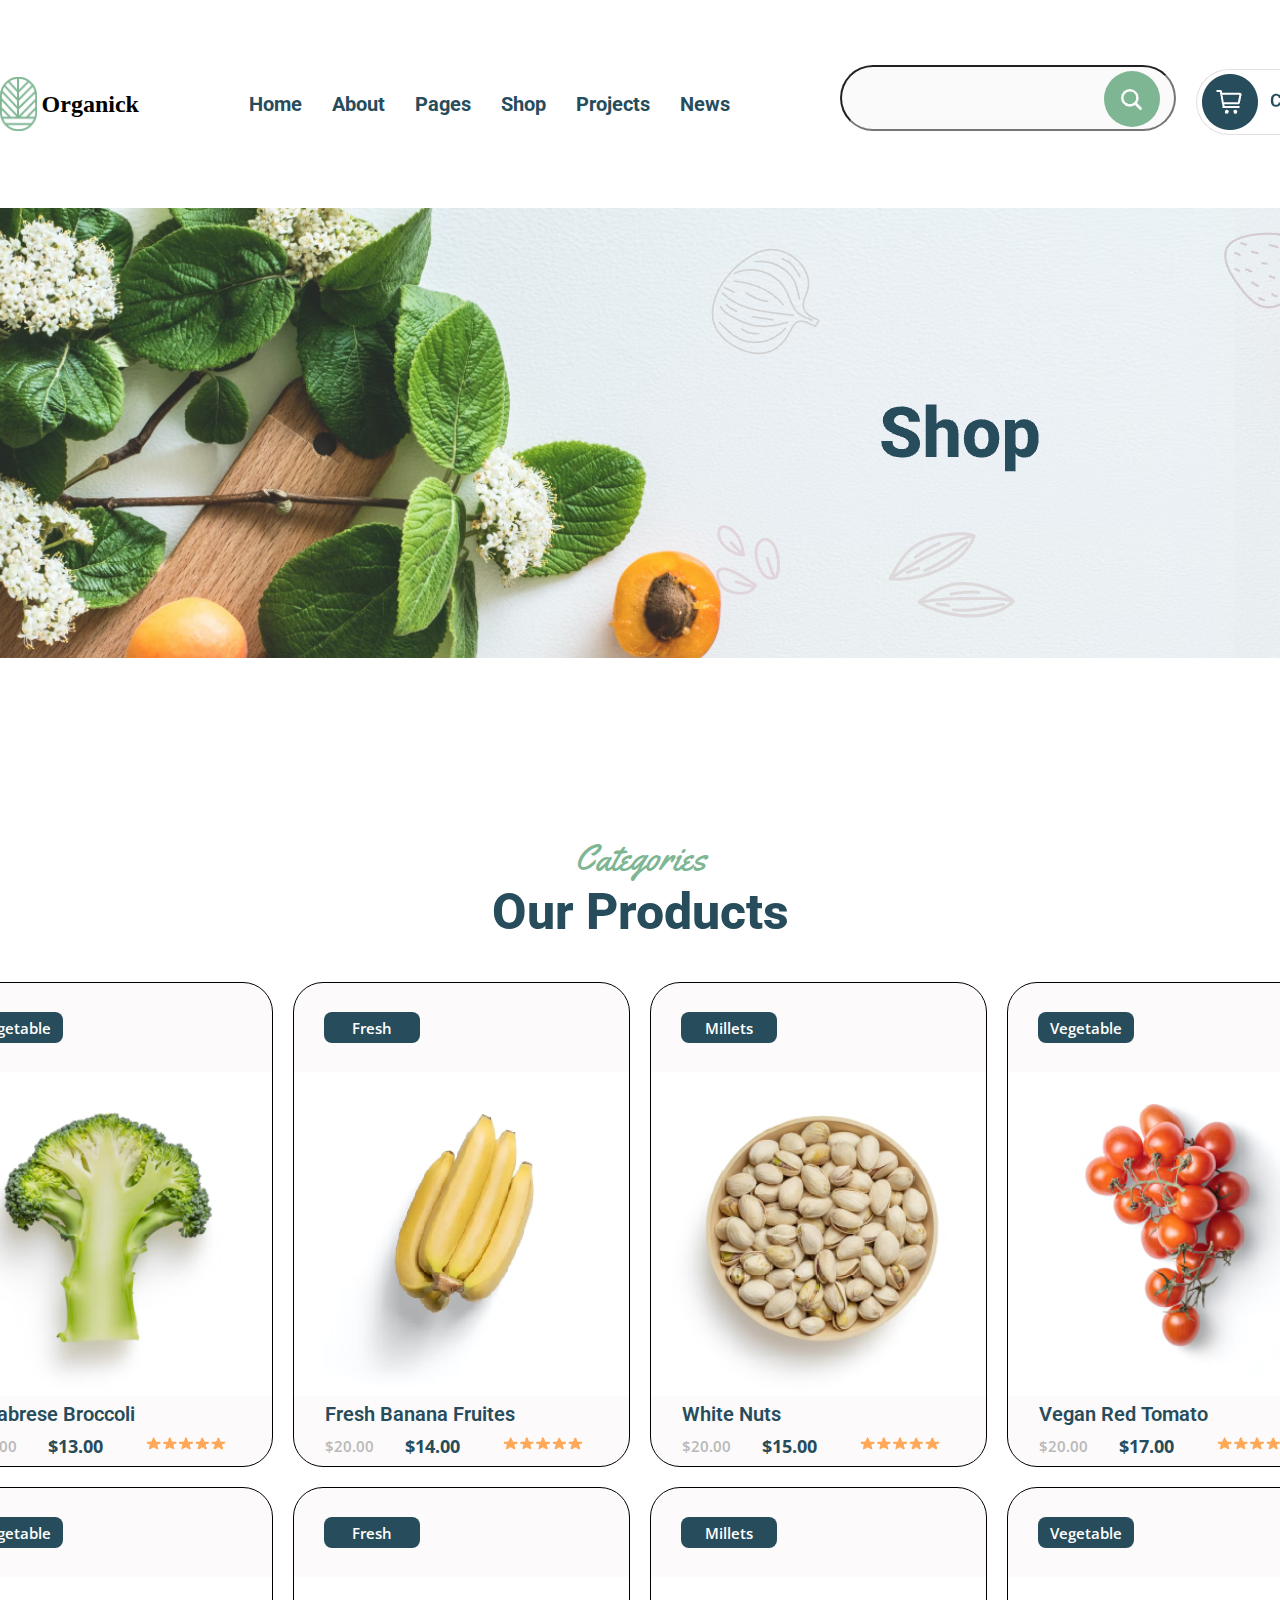
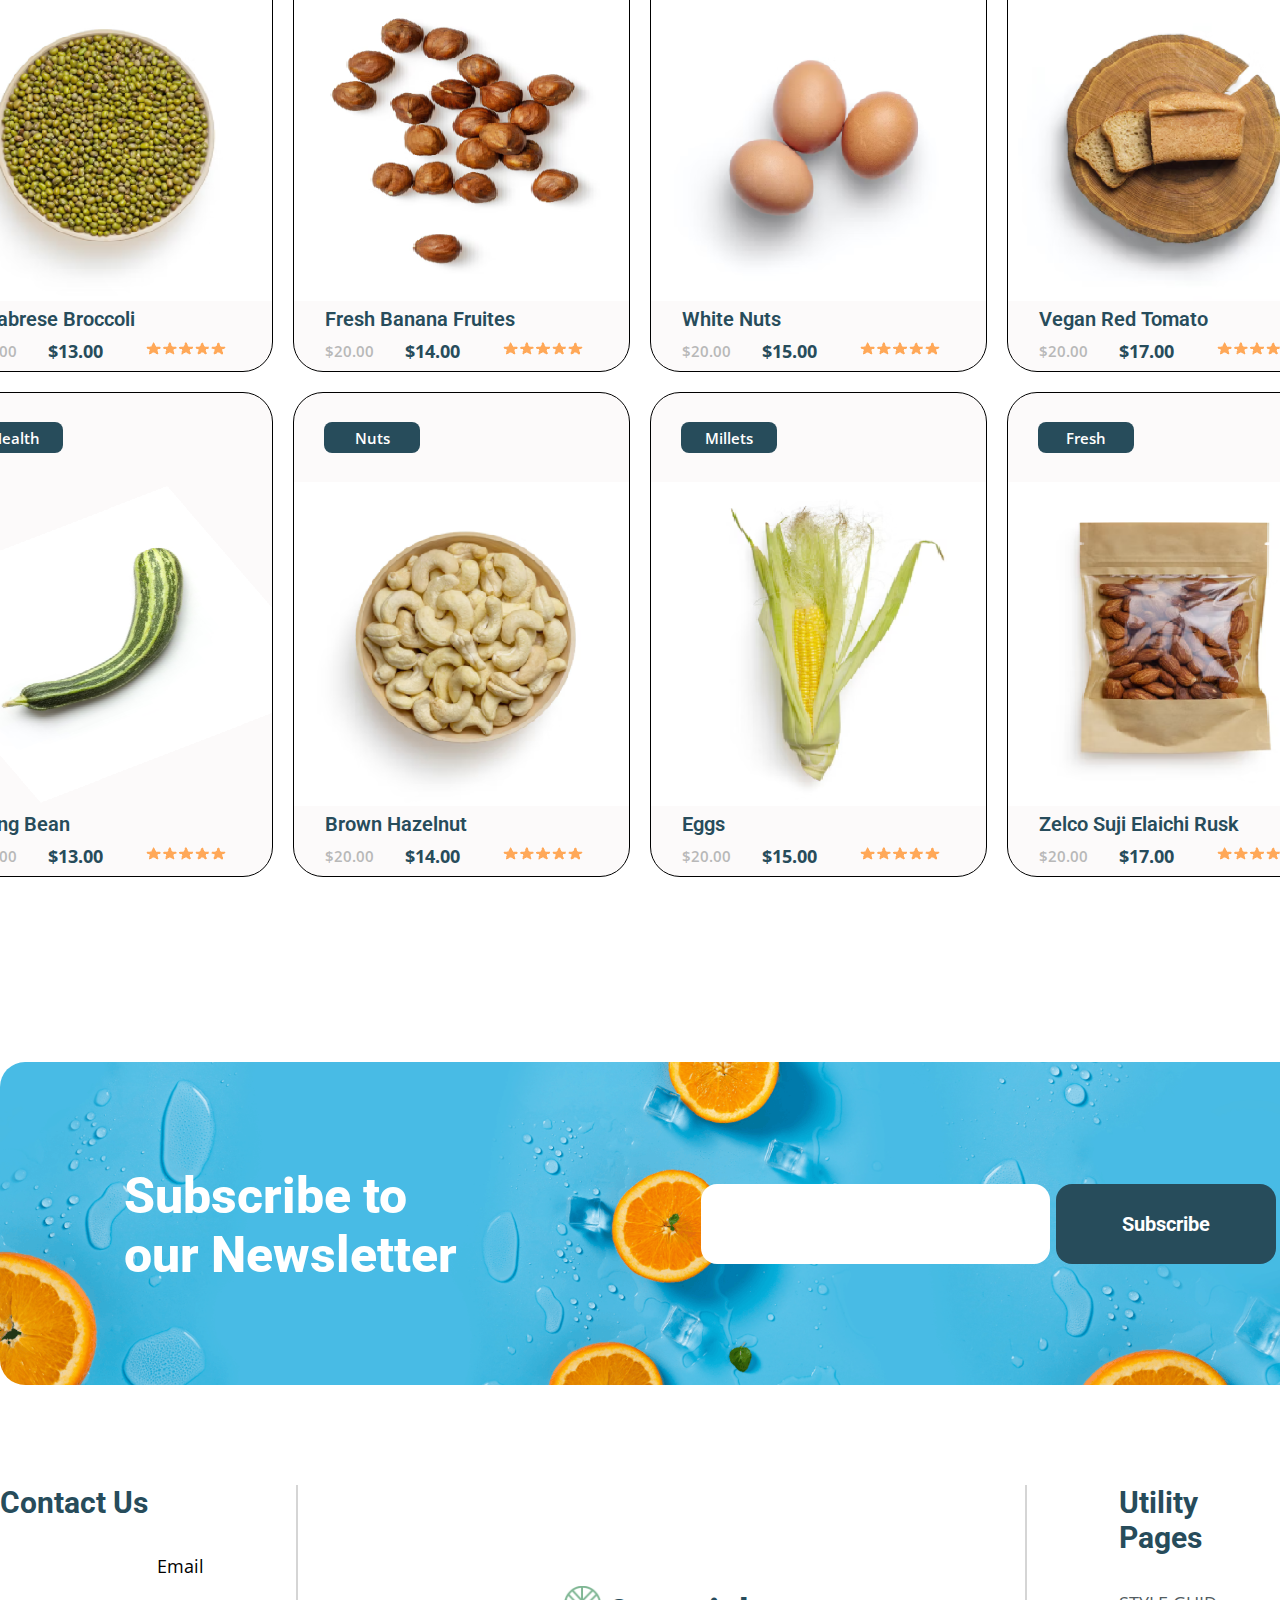
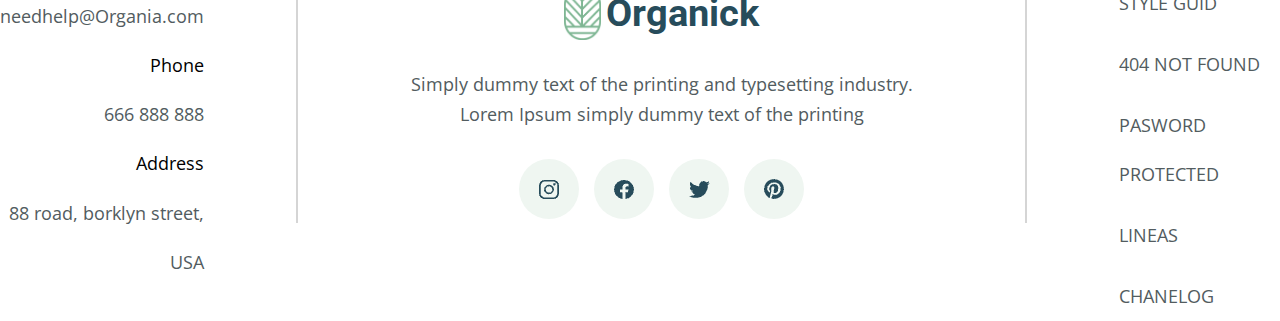
==== assets/html/tretiy.html @ 6e3fae32 "organik" ====
<!DOCTYPE html>
<html lang="en">

<head>
   <meta charset="UTF-8">
   <meta name="viewport" content="width=device-width, initial-scale=1.0">
   <title>Document</title>

   <!-- link__css -->
   <link rel="stylesheet" href="../css/tretiy.css">
   <!-- google__fonts -->
   <link rel="preconnect" href="https://fonts.googleapis.com">
   <link rel="preconnect" href="https://fonts.gstatic.com" crossorigin>
   <link
      href="https://fonts.googleapis.com/css2?family=Dancing+Script:wght@700&family=Dosis:wght@600&family=Gothic+A1&family=Lato:ital,wght@0,100;0,300;0,400;0,700;0,900;1,100;1,300;1,400;1,700;1,900&family=Montserrat:ital,wght@0,100..900;1,100..900&family=Mukta&family=Nunito+Sans:ital,opsz,wght@0,6..12,200..1000;1,6..12,200..1000&family=Open+Sans:ital,wght@0,300..800;1,300..800&family=Oswald:wght@200..700&family=Poppins:ital,wght@0,100;0,200;0,300;0,400;0,500;0,600;0,700;0,800;0,900;1,100;1,200;1,300;1,400;1,500;1,600;1,700;1,800;1,900&family=Prompt:ital,wght@0,100;0,200;0,300;0,400;0,500;0,600;0,700;0,800;0,900;1,100;1,200;1,300;1,400;1,500;1,600;1,700;1,800;1,900&family=Roboto:ital,wght@0,100;0,300;0,400;0,500;0,700;0,900;1,100;1,300;1,400;1,500;1,700;1,900&display=swap"
      rel="stylesheet">
   <link rel="preconnect" href="https://fonts.googleapis.com">
   <link rel="preconnect" href="https://fonts.gstatic.com" crossorigin>
   <link
      href="https://fonts.googleapis.com/css2?family=Dancing+Script:wght@700&family=Dosis:wght@600&family=Gothic+A1&family=Lato:ital,wght@0,100;0,300;0,400;0,700;0,900;1,100;1,300;1,400;1,700;1,900&family=Montserrat:ital,wght@0,100..900;1,100..900&family=Mukta&family=Nunito+Sans:ital,opsz,wght@0,6..12,200..1000;1,6..12,200..1000&family=Open+Sans:ital,wght@0,300..800;1,300..800&family=Oswald:wght@200..700&family=Poppins:ital,wght@0,100;0,200;0,300;0,400;0,500;0,600;0,700;0,800;0,900;1,100;1,200;1,300;1,400;1,500;1,600;1,700;1,800;1,900&family=Prompt:ital,wght@0,100;0,200;0,300;0,400;0,500;0,600;0,700;0,800;0,900;1,100;1,200;1,300;1,400;1,500;1,600;1,700;1,800;1,900&family=Roboto:ital,wght@0,100;0,300;0,400;0,500;0,700;0,900;1,100;1,300;1,400;1,500;1,700;1,900&display=swap"
      rel="stylesheet">
   <link rel="preconnect" href="https://fonts.googleapis.com">
   <link rel="preconnect" href="https://fonts.gstatic.com" crossorigin>
   <link
      href="https://fonts.googleapis.com/css2?family=Dancing+Script:wght@700&family=Dosis:wght@600&family=Gothic+A1&family=Lato:ital,wght@0,100;0,300;0,400;0,700;0,900;1,100;1,300;1,400;1,700;1,900&family=Montserrat:ital,wght@0,100..900;1,100..900&family=Mukta&family=Nunito+Sans:ital,opsz,wght@0,6..12,200..1000;1,6..12,200..1000&family=Open+Sans:ital,wght@0,300..800;1,300..800&family=Oswald:wght@200..700&family=Poppins:ital,wght@0,100;0,200;0,300;0,400;0,500;0,600;0,700;0,800;0,900;1,100;1,200;1,300;1,400;1,500;1,600;1,700;1,800;1,900&family=Prompt:ital,wght@0,100;0,200;0,300;0,400;0,500;0,600;0,700;0,800;0,900;1,100;1,200;1,300;1,400;1,500;1,600;1,700;1,800;1,900&family=Roboto:ital,wght@0,100;0,300;0,400;0,500;0,700;0,900;1,100;1,300;1,400;1,500;1,700;1,900&family=Yellowtail&display=swap"
      rel="stylesheet">


</head>

<body>

<!-- main-start -->

<main>


      <!-- header-start -->

      <header>
         <div class="container">
            <div class="header-div">
               <div class="left__header">
                  <img src="../images/organic_logo.png" alt="organic-logo">
                  <h2>Organick</h2>
               </div>
               <div class="center__header">
                <a href="../../index.html"><h2>Home</h2></a>  
               <a href="./vtoroy.html"><h2>About</h2></a>   
                  <h2>Pages </h2>
                  <h2>Shop</h2>
                  <h2>Projects</h2>
                  <h2>News</h2>
               </div>
               <div class="right__header">
                  <div class="input">
                     <input type="search">
                  </div>
                  <div class="img-search">
                     <img src="../images/search.png" alt="search">
                  </div>
                  <div class="cart-button">
                     <img src="../images/Cart.png" alt="card-button">
                  </div>
               </div>
            </div>
         </div>
      </header>

      <!-- header-end -->

            <!-- section__backround-start -->

            <section class="section-backround-1">
               
            </section>
      
            <!-- section__backround-end -->
            
            
      <!-- section__intro-start -->

      <section class="section__intro">
         <div class="container">
            <h2 class="intro-h2">Categories </h2>
            <p class="intro-p">Our Products</p>
            <div class="intro-colum">
               <div class="intro-df">
                  <div class="intro-block">
                     <button>Vegetable</button>
                     <img src="../../assets/images/cabbage.png" alt="garlic">
                     <h2>Calabrese Broccoli</h2>
                     <div class="intro-block-df-t">
                        <div class="left3">
                           <h2>$20.00</h2>
                           <h3>$13.00</h3>
                        </div>
                        <div class="right3">
                           <img src="../../assets/images/Star.png" alt="star">
                        </div>
                     </div>
                  </div>
                  <div class="intro-block">
                     <button>Fresh</button>
                     <img src="../../assets/images/banana.png" alt="banana">
                     <h2>Fresh Banana Fruites</h2>
                     <div class="intro-block-df-t">
                        <div class="left3">
                           <h2>$20.00</h2>
                           <h3>$14.00</h3>
                        </div>
                        <div class="right3">
                           <img src="../../assets/images/Star.png" alt="star">
                        </div>
                     </div>
                  </div>
                  <div class="intro-block">
                     <button>Millets</button>
                     <img src="../../assets/images/nuts.png" alt="White-nuts">
                     <h2>White Nuts</h2>
                     <div class="intro-block-df-t">
                        <div class="left3">
                           <h2>$20.00</h2>
                           <h3>$15.00</h3>
                        </div>
                        <div class="right3">
                           <img src="../../assets/images/Star.png" alt="star">
                        </div>
                     </div>
                  </div>
                  <div class="intro-block">
                     <button>Vegetable</button>
                     <img src="../../assets/images/tomato.png" alt="Red-tomato">
                     <h2>Vegan Red Tomato</h2>
                     <div class="intro-block-df-t">
                        <div class="left3">
                           <h2>$20.00</h2>
                           <h3>$17.00</h3>
                        </div>
                        <div class="right3">
                           <img src="../../assets/images/Star.png" alt="star">
                        </div>
                     </div>
                  </div>
               </div>
               <div class="intro-df">
                  <div class="intro-block">
                     <button>Vegetable</button>
                     <img src="../../assets/images/bean.png" alt="garlic">
                     <h2>Calabrese Broccoli</h2>
                     <div class="intro-block-df-t">
                        <div class="left3">
                           <h2>$20.00</h2>
                           <h3>$13.00</h3>
                        </div>
                        <div class="right3">
                           <img src="../../assets/images/Star.png" alt="star">
                        </div>
                     </div>
                  </div>
                  <div class="intro-block">
                     <button>Fresh</button>
                     <img src="../../assets/images/Brown-Hazelnut.png" alt="banana">
                     <h2>Fresh Banana Fruites</h2>
                     <div class="intro-block-df-t">
                        <div class="left3">
                           <h2>$20.00</h2>
                           <h3>$14.00</h3>
                        </div>
                        <div class="right3">
                           <img src="../../assets/images/Star.png" alt="star">
                        </div>
                     </div>
                  </div>
                  <div class="intro-block">
                     <button>Millets</button>
                     <img src="../../assets/images/eggs.png" alt="White-nuts">
                     <h2>White Nuts</h2>
                     <div class="intro-block-df-t">
                        <div class="left3">
                           <h2>$20.00</h2>
                           <h3>$15.00</h3>
                        </div>
                        <div class="right3">
                           <img src="../../assets/images/Star.png" alt="star">
                        </div>
                     </div>
                  </div>
                  <div class="intro-block">
                     <button>Vegetable</button>
                     <img src="../../assets/images/bread.png" alt="Red-tomato">
                     <h2>Vegan Red Tomato</h2>
                     <div class="intro-block-df-t">
                        <div class="left3">
                           <h2>$20.00</h2>
                           <h3>$17.00</h3>
                        </div>
                        <div class="right3">
                           <img src="../../assets/images/Star.png" alt="star">
                        </div>
                     </div>
                  </div>
               </div>
               <div class="intro-df">
                  <div class="intro-block">
                     <button>Health</button>
                     <img src="../../assets/images/Image(2).png" alt="Mung-Bean">
                     <h2>Mung Bean</h2>
                     <div class="intro-block-df-t">
                        <div class="left3">
                           <h2>$20.00</h2>
                           <h3>$13.00</h3>
                        </div>
                        <div class="right3">
                           <img src="../../assets/images/Star.png" alt="star">
                        </div>
                     </div>
                  </div>
                  <div class="intro-block">
                     <button>Nuts</button>
                     <img src="../../assets/images/Photo.png" alt="Brown-Hazelnut">
                     <h2>Brown Hazelnut</h2>
                     <div class="intro-block-df-t">
                        <div class="left3">
                           <h2>$20.00</h2>
                           <h3>$14.00</h3>
                        </div>
                        <div class="right3">
                           <img src="../../assets/images/Star.png" alt="star">
                        </div>
                     </div>
                  </div>
                  <div class="intro-block">
                     <button>Millets</button>
                     <img src="../../assets/images/Photo(1).png" alt="Eggs">
                     <h2>Eggs</h2>
                     <div class="intro-block-df-t">
                        <div class="left3">
                           <h2>$20.00</h2>
                           <h3>$15.00</h3>
                        </div>
                        <div class="right3">
                           <img src="../../assets/images/Star.png" alt="star">
                        </div>
                     </div>
                  </div>
                  <div class="intro-block">
                     <button>Fresh</button>
                     <img src="../../assets/images/Photo(2).png" alt="Zelco Suji Elaichi Rusk">
                     <h2>Zelco Suji Elaichi Rusk</h2>
                     <div class="intro-block-df-t">
                        <div class="left3">
                           <h2>$20.00</h2>
                           <h3>$17.00</h3>
                        </div>
                        <div class="right3">
                           <img src="../../assets/images/Star.png" alt="star">
                        </div>
                     </div>
                  </div>
               </div>
            </div>
         </div>
      </section>

      <!-- section__intro-end -->

      

      <!-- section__goluboy-start -->


      <section class="section-goluboy">
         <div class="container">
            <div class="goluboy">
               <div class="vn-goluboy">
                  <div class="left-goluboy">
                     <p>Subscribe to
                        our Newsletter
                     </p>
                  </div>
                  <div class="right-goluboy">
                     <input type="email">
                     <button>Subscribe</button>
                  </div>
               </div>
            </div>
         </div>
      </section>

      <!-- section__goluboy-end -->
      <!-- 


 -->
      <!-- footer-start -->

      <footer>
         <div class="container">
            <div class="footer">
               <div class="left-footer">
                  <div class="start">
                     <h2>Contact Us</h2>
                  </div>
                  <div class="center">
                     <div class="center-center">
                        <h3>Email</h3>
                        <p>needhelp@Organia.com</p>
                     </div>
                     <div class="center-center">
                        <h3>Phone</h3>
                        <p>666 888 888</p>
                     </div>
                     <div class="center-center">
                        <h3>Address</h3>
                        <p>88 road, borklyn street, USA</p>
                     </div>
                  </div>
               </div>
               <hr class="hr">
               <div class="center-footer">
                  <div class="left__header-1">
                     <img src="../../assets/images/organic_logo.png" alt="organic">
                     <h1>Organick</h1>
                  </div>
                  <div class="center-start">
                     <p>Simply dummy text of the printing and typesetting industry.
                        Lorem Ipsum simply dummy text of the printing </p>
                  </div>
                  <div class="center-end">
                     <div class="img-krug">
                        <img src="../images/Insta.png" alt="instagram">
                     </div>
                     <div class="img-krug">
                        <img src="../images/Vector(6).png" alt="feysbook">
                     </div>
                     <div class="img-krug">
                        <img src="../images/Vector(7).png" alt="twiter">
                     </div>
                     <div class="img-krug">
                        <img src="../images/Vector(8).png" alt="insta">
                     </div>
                  </div>
               </div>
               <hr class="hr">
               <div class="right-footer">
                  <div class="left-right-footer">
                     <h2>Utility Pages</h2>
                  </div>
                  <div class="right-right-footer">
                     <h4>STYLE GUID</h4>
                     <h4>404 NOT FOUND</h4>
                     <h4>PASWORD PROTECTED</h4>
                     <h4>LINEAS</h4>
                     <h4>CHANELOG</h4>
                  </div>
               </div>
            </div>
         </div>
      </footer>

      <!-- footer-end -->

</main>

<!-- main-end -->

</body>

</html>
---- assets/css/tretiy.css ----
* {
   margin: 0;
   padding: 0;
   list-style: none;
   text-decoration: none;
}

/* container */

.container {
   max-width: 1400px;
   width: 100%;
   margin: 0 auto;
}



/* header-start */

.header-div {
   display: flex;
   align-items: center;
   padding-top: 69px;
   gap: 110px;
}

.left__header {
   display: flex;
   justify-content: center;
   align-items: center;
   gap: 5px;
}

.left__header-1 {
   display: flex;
   align-items: center;
   justify-content: center;
   gap: 5px;
}

.left__header-1 h1 {
   color: rgb(39, 76, 91);
   font-family: Roboto;
   font-size: 38px;
   font-weight: 700;
   text-align: left;
}

.left__header img {
   width: 36.58px;
   height: 53.72px;
}

.left__header-1 img {
   width: 36.58px;
   height: 53.72px;
}

.center__header {
   display: flex;
   align-items: center;
   gap: 30px;
}

.center__header h2 {
   color: rgb(39, 76, 91);
   font-family: Roboto;
   font-size: 20px;
   font-weight: 700;
   text-align: left;
   cursor: pointer;
}

.right__header {
   display: flex;
   align-items: center;
   gap: 30px;
}



.input input {
   width: 336px;
   height: 66px;
   border-radius: 36px;
   position: absolute;
   top: 65px;
   background: rgb(250, 250, 250);
}

.img-search img {
   width: 21px;
   height: 21px;

}

.img-search {
   width: 56px;
   height: 56px;
   background: rgb(126, 182, 147);
   position: relative;
   border-radius: 50%;
   display: flex;
   align-items: center;
   justify-content: center;
   background-size: cover;
   left: 234px;
   bottom: 5px;
}

.cart-button img {
   position: relative;
   left: 240px;
}

/* header-end */

/* section__backround-start */

.section-backround-1{
   background: url(../images/Banner\(1\).png);
   width: 100%;
   height: 450px;
   background-size: cover;
   margin-top: 69px;
}

/* section__backround-end */

/* section__intro-start */

.section__intro {
   padding-top: 176px;
}

.intro-h2 {
   color: rgb(126, 182, 147);
   font-family: Yellowtail;
   font-size: 36px;
   font-weight: 400;
   text-align: left;
   display: flex;
   justify-content: center;
}

.intro-p {
   color: rgb(39, 76, 91);
   font-family: Roboto;
   font-size: 50px;
   font-weight: 800;
   line-height: 59px;
   text-align: center;
}

.intro-colum {
   display: flex;
   flex-direction: column;
   gap: 20px;
   margin-top: 40px;
}

.intro-df {
   display: flex;
   align-items: center;
   justify-content: center;
   gap: 20px;
}

.intro-block {
   border-radius: 30px;
   background: rgb(252, 250, 250);
   width: 335px;
   height: 483px;
   border: 1px solid black;
}



.intro-block button {
   border-radius: 8px;

   background: rgb(39, 76, 91);
   width: 96px;
   height: 31px;
   color: rgb(255, 255, 255);
   font-family: Open Sans;
   font-size: 15px;
   font-weight: 600;
   line-height: 20px;
   letter-spacing: 0%;
   text-align: center;
   border: none;
   margin: 29px 30px;
}

.intro-block img {
   width: 335.23px;
   height: 324px;
   image-rendering: pixelated;
}

.intro-block h2 {
   color: rgb(39, 76, 91);
   font-family: Roboto;
   font-size: 20px;
   font-weight: 600;
   padding: 2px 31px;
}

.intro-block-df-t {
   display: flex;
   padding-top: 6px;
   align-items: center;
   gap: 41px;
}

.left3 {
   display: flex;
   align-items: center;
}

.left3 h2 {
   color: rgb(184, 184, 184);
   font-family: Open Sans;
   font-size: 15px;
   font-weight: 600;
}

.left3 h3 {
   color: rgb(39, 76, 91);
   font-family: Open Sans;
   font-size: 18px;
   font-weight: 700;
}

.right3 img {
   width: 84px;
   height: 18.38px;
}

/* section__intro-end */

/* section__jpg-start */

.section__jpg {
   background: url(../images/jpg-bg.png)center no-repeat;
   width: 100%;
   background-size: cover;
   margin-top: 200px;
   height: 1267px;
   display: flex;
   align-items: center;
}

.jpg {
   display: flex;
   flex-direction: column;
   gap: 204px;
   justify-content: center;
   align-items: center;
}

.left-jpg {
   display: flex;
   flex-direction: column;
   gap: 40px;
   justify-content: center;
}

.left-left-jpg {
   display: flex;
   flex-direction: column;
   justify-content: center;
   gap: 8px;
}

.left-left-jpg h3 {
   color: rgb(126, 182, 147);
   font-family: Yellowtail;
   font-size: 36px;
   font-weight: 400;
   line-height: 49px;
   text-align: center;
}

.left-left-jpg p {
   color: rgb(39, 76, 91);
   font-family: Roboto;
   font-size: 50px;
   font-weight: 800;
   line-height: 59px;
   text-align: center;
}

.left-center-jpg {
   display: flex;
   flex-direction: column;
   gap: 20px;
   align-items: center;
}

.photo {
   width: 115px;
   height: 115px;
   border-radius: 50%;
}

.star {
   width: 122.28px;
   height: 26.75px;
}

.left-right-jpg {
   display: flex;
   flex-direction: column;
   gap: 40px;
   align-items: center;
}

.left-right-jpg p {
   color: rgb(82, 92, 96);
   font-family: Open Sans;
   font-size: 18px;
   font-weight: 400;
   line-height: 165.4%;
   letter-spacing: 0%;
   text-align: center;
   width: 780px;
}

.left-right-jpg h3 {
   color: rgb(39, 76, 91);
   font-family: Roboto;
   font-size: 25px;
   font-weight: 600;
   line-height: 29px;
   letter-spacing: 0%;
   text-align: center;
}

.left-right-jpg h4 {
   color: rgb(82, 92, 96);
   font-family: Open Sans;
   font-size: 15px;
   font-weight: 400;
   line-height: 165.4%;
   letter-spacing: 0%;
   text-align: center;
}

.right-jpg {
   display: flex;
   justify-content: center;
   gap: 62px;
}


.krujochek {
   background: rgb(241, 241, 241);
   border: 1px solid rgb(126, 182, 147);
   border-radius: 50%;
   width: 211px;
   height: 211px;
   display: flex;
   flex-direction: column;
   align-items: center;
   justify-content: center;
}

.krujochek span {
   color: rgb(39, 76, 91);
   font-family: Roboto;
   font-size: 50px;
   font-weight: 800;
   line-height: 59px;
   letter-spacing: 0%;
   text-align: center;
}

.krujochek h4 {
   color: rgb(39, 76, 91);
   font-family: Open Sans;
   font-size: 18px;
   font-weight: 600;
   line-height: 165.4%;
   letter-spacing: 0%;
   text-align: center;
}

/* section__jpg-end */

/* section__green-start */

.section__green {
   width: 1920px;
   height: 1050px;
   background: rgb(39, 76, 91);
}

.green {
   padding-top: 201px;
   justify-content: center;
   padding-left: 50px;
}

.green-h4 {
   color: rgb(126, 182, 147);
   font-family: Yellowtail;
   font-size: 36px;
   font-weight: 400;
   line-height: 49px;
   letter-spacing: 0%;
   text-align: left;
}

.green-df {
   display: flex;
   gap: 525px;
}

.green-df p {
   color: rgb(255, 255, 255);
   font-family: Roboto;
   font-size: 50px;
   font-weight: 800;
   line-height: 59px;
   width: 580px;
}

.green-df button {
   border-radius: 16px;

   background: rgb(239, 211, 114);
   width: 256px;
   height: 79px;
   color: rgb(39, 76, 91);
   font-family: Roboto;
   font-size: 20px;
   font-weight: 700;
   line-height: 23px;
   border: none;
}

.intro-df-1 {
   display: flex;
   align-items: center;
   justify-content: center;
   gap: 20px;
   margin-top: 50px;
}

/* section__green-end */

/* section__organic-start */

.organic-bg-vn img {
   width: 952px;
   height: 931px;
   position: relative;
}

.organic-white-bg {
   width: 789px;
   height: 723px;
   background: whitesmoke;
   position: absolute;
   left: 800px;
   top: 6700px;
}

.vn-120 {
   padding: 78px 89px;
   display: flex;
   flex-direction: column;
   gap: 35px;
}

.block90 {
   display: flex;
   flex-direction: column;
   gap: 8px;
}

.block90 h4 {
   color: rgb(39, 76, 91);
   font-family: Roboto;
   font-size: 25px;
   font-weight: 500;
   line-height: 29px;
   letter-spacing: 0%;
   text-align: left;
}

.p2 {
   color: rgb(82, 92, 96);
   font-family: Open Sans;
   font-size: 18px;
   font-weight: 400;
   line-height: 165.4%;
   letter-spacing: 0%;
   text-align: left;
   width: 628px;
}

.block90 h1 {
   color: rgb(126, 182, 147);
   font-family: Yellowtail;
   font-size: 36px;
   font-weight: 400;
   line-height: 49px;
   letter-spacing: 0%;
   text-align: left;
}

.p1 {
   color: rgb(39, 76, 91);
   font-family: Roboto;
   font-size: 50px;
   font-weight: 800;
   line-height: 59px;
   letter-spacing: 0%;
   text-align: left;
}

/* section__organic-end */




/* section__goluboy-start */

.section-goluboy {
   margin-top: 185px;
}

.goluboy {
   background: url(../images/Photo\(14\).png)center no-repeat;
   width: 1400px;
   height: 323px;
   background-size: cover;
   border-radius: 25px;
   display: flex;
   justify-content: center;
}

.vn-goluboy {
   padding: 105px 71px;
   display: flex;
   justify-content: space-between;
   gap: 220px;
}

.left-goluboy p {
   color: rgb(255, 255, 255);
   font-family: Roboto;
   font-size: 50px;
   font-weight: 800;
   line-height: 59px;
   letter-spacing: 0%;
   text-align: left;
   width: 357px;
}

.right-goluboy {
   display: flex;
   align-items: center;
   gap: 6px;
}

.right-goluboy input {
   width: 349px;
   height: 80px;
   border-radius: 16px;

   background: rgb(255, 255, 255);
   border: none;
}

.right-goluboy button {
   border-radius: 16px;

   background: rgb(39, 76, 91);
   width: 220px;
   height: 80px;
   /* Автолейаут */
   border: none;
   color: rgb(255, 255, 255);
   font-family: Roboto;
   font-size: 20px;
   font-weight: 700;
}

/* section__goluboy-end */

/* footer-start */

.footer {
   display: flex;
   gap: 92px;
}

footer {
   margin-top: 100px;
}

button {
   cursor: pointer;
}

.hr {
   border: 1px solid rgb(213, 213, 213);
   height: 336px;
}

.left-footer {
   display: flex;
   flex-direction: column;
   gap: 32px;
}

.start h2 {
   color: rgb(39, 76, 91);
   font-family: Roboto;
   font-size: 30px;
   font-weight: 700;
   line-height: 35px;
   letter-spacing: 0%;
   text-align: left;
}

.center {
   display: flex;
   flex-direction: column;
   gap: 10px;
}

.center-center {
   display: flex;
   flex-direction: column;
   gap: 10px;
}

.center-center p {
   font-family: Open Sans;
   font-size: 18px;
   font-weight: 400;
   line-height: 272.9%;
   letter-spacing: 0%;
   text-align: right;
   color: #525C60;
}

.center-center h3 {
   color: black;
   font-family: Open Sans;
   font-size: 18px;
   font-weight: 400;
   line-height: 165%;
   letter-spacing: 0%;
   text-align: right;
}

.center-footer {
   display: flex;
   flex-direction: column;
   gap: 30px;
   justify-content: center;
}



.center-start-df {
   display: flex;
   align-items: center;
   gap: 8px;
}

.center-start p {
   width: 543px;
   color: rgb(82, 92, 96);
   font-family: Open Sans;
   font-size: 18px;
   font-weight: 400;
   line-height: 165.4%;
   letter-spacing: 0%;
   text-align: center;
}

.center-start p {
   color: rgb(82, 92, 96);
   font-family: Open Sans;
   font-size: 18px;
   font-weight: 400;
   line-height: 165.4%;
   letter-spacing: 0%;
   text-align: center;
}

.center-end {
   display: flex;
   justify-content: center;
   gap: 15px;
}

.img-krug {
   width: 60px;
   height: 60px;
   border-radius: 50%;
   background: rgb(239, 246, 241);
   display: flex;
   justify-content: center;
   align-items: center;
}

.right-footer {
   display: flex;
   flex-direction: column;
   gap: 24px;
}

.left-right-footer h2 {
   color: rgb(39, 76, 91);
   font-family: Roboto;
   font-size: 30px;
   font-weight: 700;
   line-height: 35px;
   letter-spacing: 0%;
   text-align: left;
}


.right-right-footer{
   display: flex;
   flex-direction: column;
   gap: 12px;
}

.right-right-footer h4{
   color: rgb(82, 92, 96);
font-family: Open Sans;
font-size: 18px;
font-weight: 400;
line-height: 272.9%;
text-align: left;
}

/* footer-end */
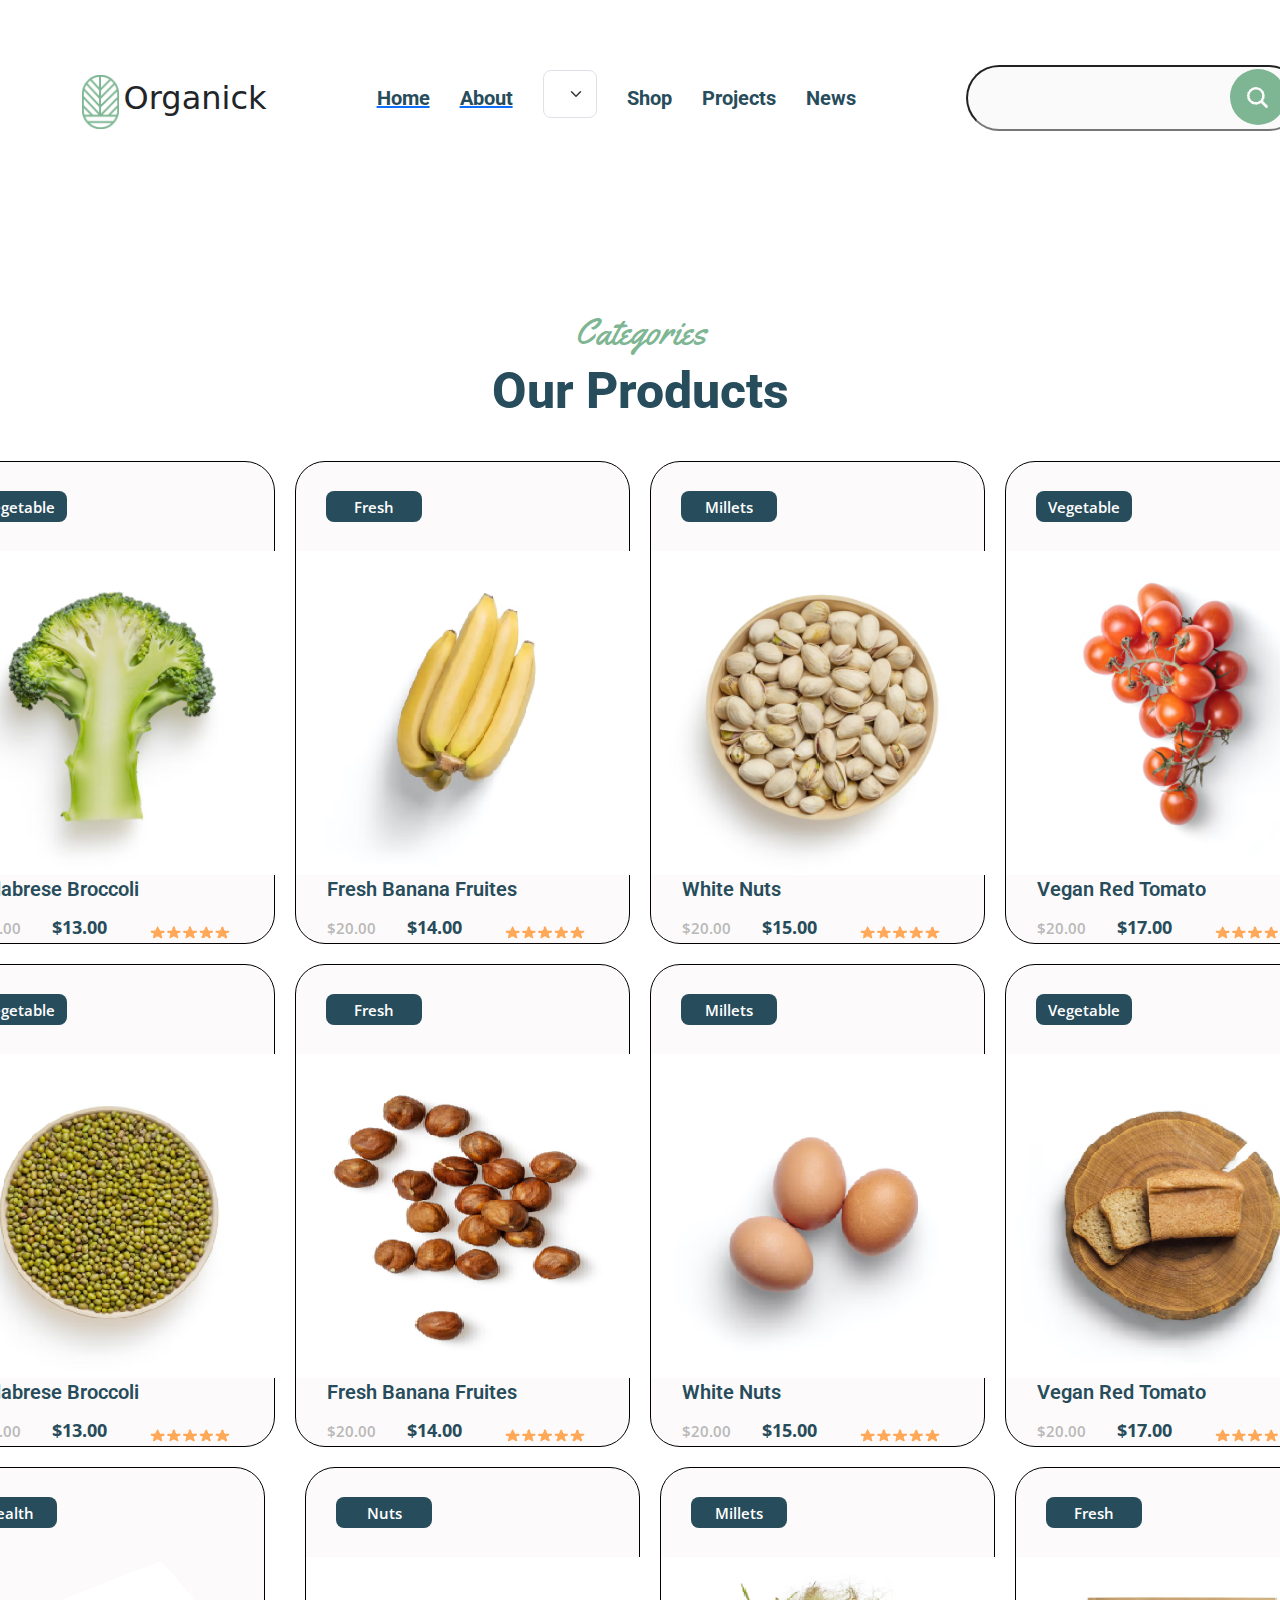
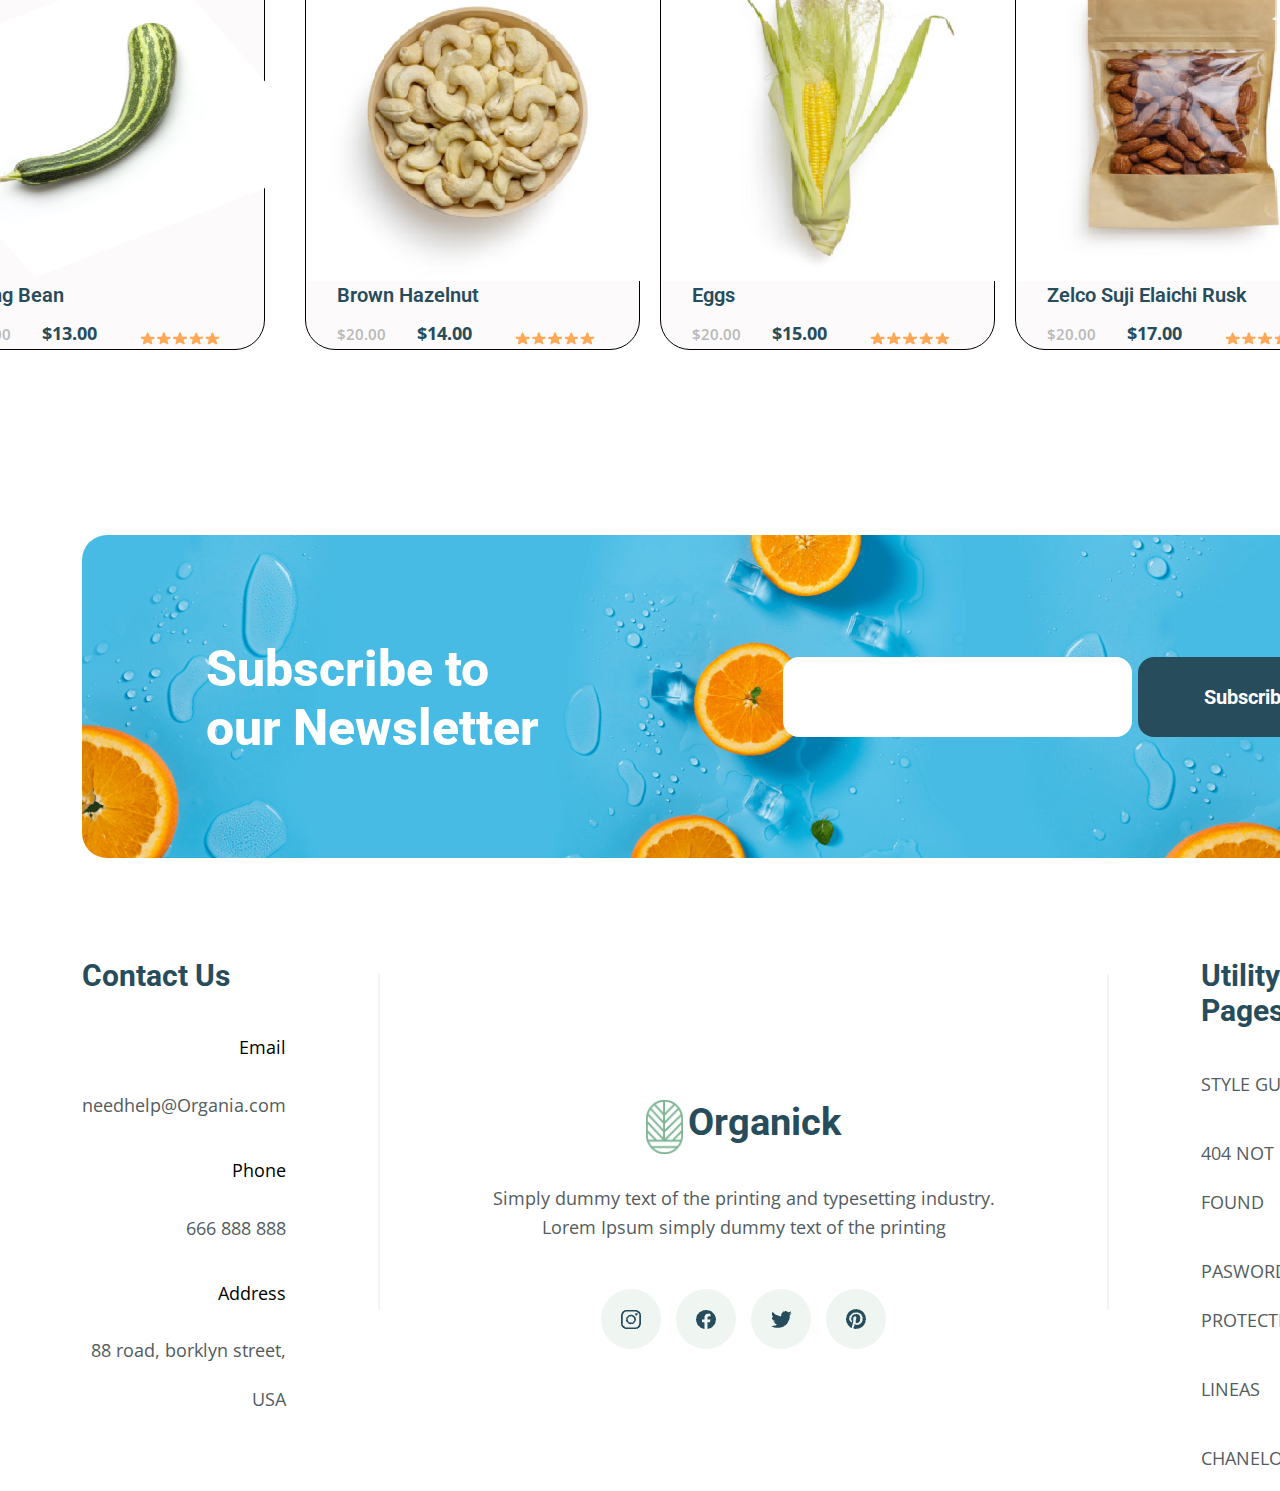
==== commit bbc07681: "section hoji" ====
--- a/assets/html/tretiy.html
+++ b/assets/html/tretiy.html
@@ -25,14 +25,17 @@
       href="https://fonts.googleapis.com/css2?family=Dancing+Script:wght@700&family=Dosis:wght@600&family=Gothic+A1&family=Lato:ital,wght@0,100;0,300;0,400;0,700;0,900;1,100;1,300;1,400;1,700;1,900&family=Montserrat:ital,wght@0,100..900;1,100..900&family=Mukta&family=Nunito+Sans:ital,opsz,wght@0,6..12,200..1000;1,6..12,200..1000&family=Open+Sans:ital,wght@0,300..800;1,300..800&family=Oswald:wght@200..700&family=Poppins:ital,wght@0,100;0,200;0,300;0,400;0,500;0,600;0,700;0,800;0,900;1,100;1,200;1,300;1,400;1,500;1,600;1,700;1,800;1,900&family=Prompt:ital,wght@0,100;0,200;0,300;0,400;0,500;0,600;0,700;0,800;0,900;1,100;1,200;1,300;1,400;1,500;1,600;1,700;1,800;1,900&family=Roboto:ital,wght@0,100;0,300;0,400;0,500;0,700;0,900;1,100;1,300;1,400;1,500;1,700;1,900&family=Yellowtail&display=swap"
       rel="stylesheet">
 
+ <!-- bootsrap -->
+
+   <link rel="stylesheet" href="	https://cdn.jsdelivr.net/npm/bootstrap@5.3.3/dist/css/bootstrap.min.css">
 
 </head>
 
 <body>
 
-<!-- main-start -->
-
-<main>
+   <!-- main-start -->
+
+   <main>
 
 
       <!-- header-start -->
@@ -45,9 +48,18 @@
                   <h2>Organick</h2>
                </div>
                <div class="center__header">
-                <a href="../../index.html"><h2>Home</h2></a>  
-               <a href="./vtoroy.html"><h2>About</h2></a>   
-                  <h2>Pages </h2>
+                  <a href="../../index.html">
+                     <h2>Home</h2>
+                  </a>
+                  <a href="./vtoroy.html">
+                     <h2>About</h2>
+                  </a>
+                  <select class="form-select form-select-lg mb-3" aria-label="Large select example">
+                     <option selected>Pages</option>
+                    <a href="./services.html"> <option value="1">Services</option></a>
+                     <option value="2">Quality Standard</option>
+                     <option value="3">Portfolio Standard</option>
+                   </select>
                   <h2>Shop</h2>
                   <h2>Projects</h2>
                   <h2>News</h2>
@@ -69,15 +81,9 @@
 
       <!-- header-end -->
 
-            <!-- section__backround-start -->
-
-            <section class="section-backround-1">
-               
-            </section>
-      
-            <!-- section__backround-end -->
-            
-            
+                            
+
+
       <!-- section__intro-start -->
 
       <section class="section__intro">
@@ -88,7 +94,7 @@
                <div class="intro-df">
                   <div class="intro-block">
                      <button>Vegetable</button>
-                     <img src="../../assets/images/cabbage.png" alt="garlic">
+                     <a href="./shop-single.html"> <img src="../../assets/images/cabbage.png" alt="garlic"></a>
                      <h2>Calabrese Broccoli</h2>
                      <div class="intro-block-df-t">
                         <div class="left3">
@@ -102,7 +108,7 @@
                   </div>
                   <div class="intro-block">
                      <button>Fresh</button>
-                     <img src="../../assets/images/banana.png" alt="banana">
+                     <a href="./shop-single.html"> <img src="../../assets/images/banana.png" alt="banana"></a>
                      <h2>Fresh Banana Fruites</h2>
                      <div class="intro-block-df-t">
                         <div class="left3">
@@ -116,7 +122,7 @@
                   </div>
                   <div class="intro-block">
                      <button>Millets</button>
-                     <img src="../../assets/images/nuts.png" alt="White-nuts">
+                     <a href="./shop-single.html"> <img src="../../assets/images/nuts.png" alt="White-nuts"></a>
                      <h2>White Nuts</h2>
                      <div class="intro-block-df-t">
                         <div class="left3">
@@ -128,9 +134,10 @@
                         </div>
                      </div>
                   </div>
+                  </a>
                   <div class="intro-block">
                      <button>Vegetable</button>
-                     <img src="../../assets/images/tomato.png" alt="Red-tomato">
+                     <a href="./shop-single.html"> <img src="../../assets/images/tomato.png" alt="Red-tomato"></a>
                      <h2>Vegan Red Tomato</h2>
                      <div class="intro-block-df-t">
                         <div class="left3">
@@ -144,9 +151,10 @@
                   </div>
                </div>
                <div class="intro-df">
+                  </a>
                   <div class="intro-block">
                      <button>Vegetable</button>
-                     <img src="../../assets/images/bean.png" alt="garlic">
+                     <a href="./shop-single.html"> <img src="../../assets/images/bean.png" alt="garlic"></a>
                      <h2>Calabrese Broccoli</h2>
                      <div class="intro-block-df-t">
                         <div class="left3">
@@ -160,7 +168,8 @@
                   </div>
                   <div class="intro-block">
                      <button>Fresh</button>
-                     <img src="../../assets/images/Brown-Hazelnut.png" alt="banana">
+                     <a href="./shop-single.html"><img src="../../assets/images/Brown-Hazelnut.png"
+                        alt="banana"></a>
                      <h2>Fresh Banana Fruites</h2>
                      <div class="intro-block-df-t">
                         <div class="left3">
@@ -172,9 +181,10 @@
                         </div>
                      </div>
                   </div>
+                  </a>
                   <div class="intro-block">
                      <button>Millets</button>
-                     <img src="../../assets/images/eggs.png" alt="White-nuts">
+                     <a href="./shop-single.html"> <img src="../../assets/images/eggs.png" alt="White-nuts"></a>
                      <h2>White Nuts</h2>
                      <div class="intro-block-df-t">
                         <div class="left3">
@@ -186,9 +196,10 @@
                         </div>
                      </div>
                   </div>
+                  </a>
                   <div class="intro-block">
                      <button>Vegetable</button>
-                     <img src="../../assets/images/bread.png" alt="Red-tomato">
+                     <a href="./shop-single.html"><img src="../../assets/images/bread.png" alt="Red-tomato"></a>
                      <h2>Vegan Red Tomato</h2>
                      <div class="intro-block-df-t">
                         <div class="left3">
@@ -202,9 +213,10 @@
                   </div>
                </div>
                <div class="intro-df">
+                  </a>
                   <div class="intro-block">
                      <button>Health</button>
-                     <img src="../../assets/images/Image(2).png" alt="Mung-Bean">
+                     <a href="./shop-single.html"><img src="../../assets/images/Image(2).png" alt="Mung-Bean"></a>
                      <h2>Mung Bean</h2>
                      <div class="intro-block-df-t">
                         <div class="left3">
@@ -216,56 +228,60 @@
                         </div>
                      </div>
                   </div>
-                  <div class="intro-block">
-                     <button>Nuts</button>
-                     <img src="../../assets/images/Photo.png" alt="Brown-Hazelnut">
-                     <h2>Brown Hazelnut</h2>
-                     <div class="intro-block-df-t">
-                        <div class="left3">
-                           <h2>$20.00</h2>
-                           <h3>$14.00</h3>
-                        </div>
-                        <div class="right3">
-                           <img src="../../assets/images/Star.png" alt="star">
-                        </div>
-                     </div>
-                  </div>
-                  <div class="intro-block">
-                     <button>Millets</button>
-                     <img src="../../assets/images/Photo(1).png" alt="Eggs">
-                     <h2>Eggs</h2>
-                     <div class="intro-block-df-t">
-                        <div class="left3">
-                           <h2>$20.00</h2>
-                           <h3>$15.00</h3>
-                        </div>
-                        <div class="right3">
-                           <img src="../../assets/images/Star.png" alt="star">
-                        </div>
-                     </div>
-                  </div>
-                  <div class="intro-block">
-                     <button>Fresh</button>
-                     <img src="../../assets/images/Photo(2).png" alt="Zelco Suji Elaichi Rusk">
-                     <h2>Zelco Suji Elaichi Rusk</h2>
-                     <div class="intro-block-df-t">
-                        <div class="left3">
-                           <h2>$20.00</h2>
-                           <h3>$17.00</h3>
-                        </div>
-                        <div class="right3">
-                           <img src="../../assets/images/Star.png" alt="star">
-                        </div>
-                     </div>
+                  <a href="./shop-single.html">
+                     <div class="intro-block">
+                  </a>
+                  <button>Nuts</button>
+                  <img src="../../assets/images/Photo.png" alt="Brown-Hazelnut">
+                  <h2>Brown Hazelnut</h2>
+                  <div class="intro-block-df-t">
+                     <div class="left3">
+                        <h2>$20.00</h2>
+                        <h3>$14.00</h3>
+                     </div>
+                     <div class="right3">
+                        <img src="../../assets/images/Star.png" alt="star">
+                     </div>
+                  </div>
+               </div>
+               </a>
+               <div class="intro-block">
+                  <button>Millets</button>
+                  <a href="./shop-single.html"> <img src="../../assets/images/Photo(1).png" alt="Eggs"></a>
+                  <h2>Eggs</h2>
+                  <div class="intro-block-df-t">
+                     <div class="left3">
+                        <h2>$20.00</h2>
+                        <h3>$15.00</h3>
+                     </div>
+                     <div class="right3">
+                        <img src="../../assets/images/Star.png" alt="star">
+                     </div>
+                  </div>
+               </div>
+             
+                  <div class="intro-block">
+               <button>Fresh</button>
+               <a href="./shop-single.html"><img src="../../assets/images/Photo(2).png" alt="Zelco Suji Elaichi Rusk"></a>
+               <h2>Zelco Suji Elaichi Rusk</h2>
+               <div class="intro-block-df-t">
+                  <div class="left3">
+                     <h2>$20.00</h2>
+                     <h3>$17.00</h3>
+                  </div>
+                  <div class="right3">
+                     <img src="../../assets/images/Star.png" alt="star">
                   </div>
                </div>
             </div>
          </div>
+         </div>
+         </div>
       </section>
 
       <!-- section__intro-end -->
 
-      
+
 
       <!-- section__goluboy-start -->
 
@@ -361,9 +377,9 @@
 
       <!-- footer-end -->
 
-</main>
-
-<!-- main-end -->
+   </main>
+
+   <!-- main-end -->
 
 </body>
 
